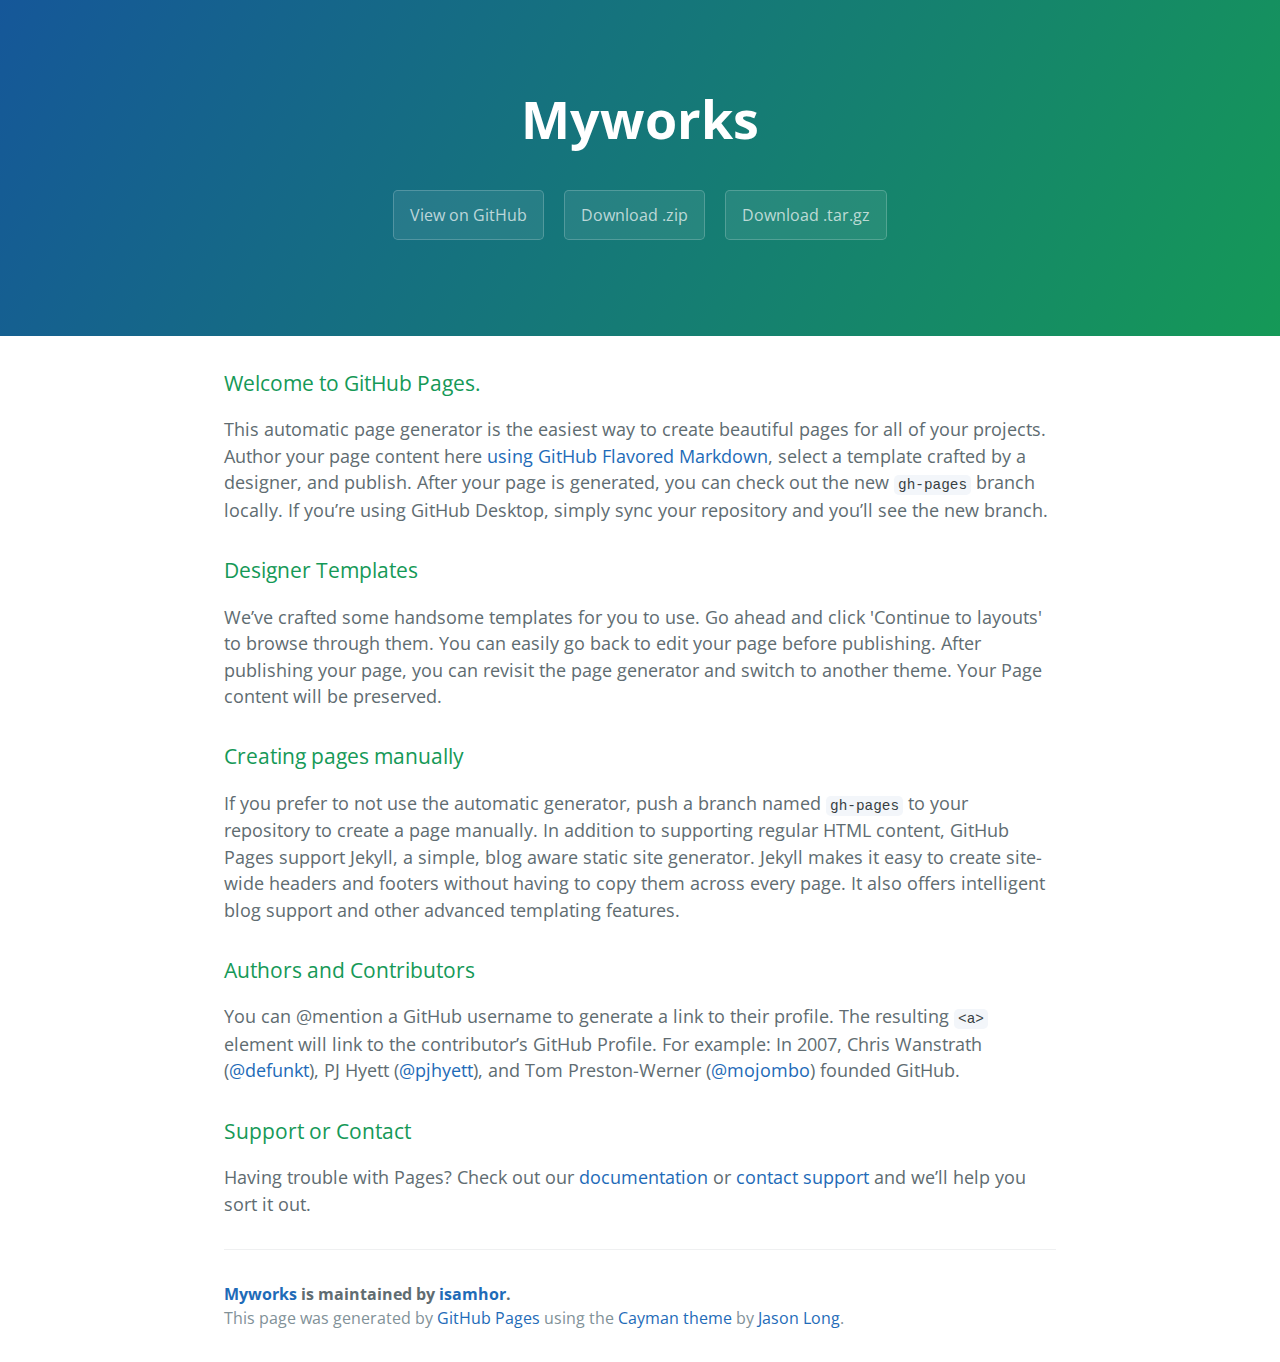
==== index.html @ 18c9c9f2 "Create gh-pages branch via GitHub" ====
<!DOCTYPE html>
<html lang="en-us">
  <head>
    <meta charset="UTF-8">
    <title>Myworks by isamhor</title>
    <meta name="viewport" content="width=device-width, initial-scale=1">
    <link rel="stylesheet" type="text/css" href="stylesheets/normalize.css" media="screen">
    <link href='https://fonts.googleapis.com/css?family=Open+Sans:400,700' rel='stylesheet' type='text/css'>
    <link rel="stylesheet" type="text/css" href="stylesheets/stylesheet.css" media="screen">
    <link rel="stylesheet" type="text/css" href="stylesheets/github-light.css" media="screen">
  </head>
  <body>
    <section class="page-header">
      <h1 class="project-name">Myworks</h1>
      <h2 class="project-tagline"></h2>
      <a href="https://github.com/isamhor/myworks" class="btn">View on GitHub</a>
      <a href="https://github.com/isamhor/myworks/zipball/master" class="btn">Download .zip</a>
      <a href="https://github.com/isamhor/myworks/tarball/master" class="btn">Download .tar.gz</a>
    </section>

    <section class="main-content">
      <h3>
<a id="welcome-to-github-pages" class="anchor" href="#welcome-to-github-pages" aria-hidden="true"><span aria-hidden="true" class="octicon octicon-link"></span></a>Welcome to GitHub Pages.</h3>

<p>This automatic page generator is the easiest way to create beautiful pages for all of your projects. Author your page content here <a href="https://guides.github.com/features/mastering-markdown/">using GitHub Flavored Markdown</a>, select a template crafted by a designer, and publish. After your page is generated, you can check out the new <code>gh-pages</code> branch locally. If you’re using GitHub Desktop, simply sync your repository and you’ll see the new branch.</p>

<h3>
<a id="designer-templates" class="anchor" href="#designer-templates" aria-hidden="true"><span aria-hidden="true" class="octicon octicon-link"></span></a>Designer Templates</h3>

<p>We’ve crafted some handsome templates for you to use. Go ahead and click 'Continue to layouts' to browse through them. You can easily go back to edit your page before publishing. After publishing your page, you can revisit the page generator and switch to another theme. Your Page content will be preserved.</p>

<h3>
<a id="creating-pages-manually" class="anchor" href="#creating-pages-manually" aria-hidden="true"><span aria-hidden="true" class="octicon octicon-link"></span></a>Creating pages manually</h3>

<p>If you prefer to not use the automatic generator, push a branch named <code>gh-pages</code> to your repository to create a page manually. In addition to supporting regular HTML content, GitHub Pages support Jekyll, a simple, blog aware static site generator. Jekyll makes it easy to create site-wide headers and footers without having to copy them across every page. It also offers intelligent blog support and other advanced templating features.</p>

<h3>
<a id="authors-and-contributors" class="anchor" href="#authors-and-contributors" aria-hidden="true"><span aria-hidden="true" class="octicon octicon-link"></span></a>Authors and Contributors</h3>

<p>You can @mention a GitHub username to generate a link to their profile. The resulting <code>&lt;a&gt;</code> element will link to the contributor’s GitHub Profile. For example: In 2007, Chris Wanstrath (<a href="https://github.com/defunkt" class="user-mention">@defunkt</a>), PJ Hyett (<a href="https://github.com/pjhyett" class="user-mention">@pjhyett</a>), and Tom Preston-Werner (<a href="https://github.com/mojombo" class="user-mention">@mojombo</a>) founded GitHub.</p>

<h3>
<a id="support-or-contact" class="anchor" href="#support-or-contact" aria-hidden="true"><span aria-hidden="true" class="octicon octicon-link"></span></a>Support or Contact</h3>

<p>Having trouble with Pages? Check out our <a href="https://help.github.com/pages">documentation</a> or <a href="https://github.com/contact">contact support</a> and we’ll help you sort it out.</p>

      <footer class="site-footer">
        <span class="site-footer-owner"><a href="https://github.com/isamhor/myworks">Myworks</a> is maintained by <a href="https://github.com/isamhor">isamhor</a>.</span>

        <span class="site-footer-credits">This page was generated by <a href="https://pages.github.com">GitHub Pages</a> using the <a href="https://github.com/jasonlong/cayman-theme">Cayman theme</a> by <a href="https://twitter.com/jasonlong">Jason Long</a>.</span>
      </footer>

    </section>

  
  </body>
</html>
---- stylesheets/stylesheet.css ----
* {
  box-sizing: border-box; }

body {
  padding: 0;
  margin: 0;
  font-family: "Open Sans", "Helvetica Neue", Helvetica, Arial, sans-serif;
  font-size: 16px;
  line-height: 1.5;
  color: #606c71; }

a {
  color: #1e6bb8;
  text-decoration: none; }
  a:hover {
    text-decoration: underline; }

.btn {
  display: inline-block;
  margin-bottom: 1rem;
  color: rgba(255, 255, 255, 0.7);
  background-color: rgba(255, 255, 255, 0.08);
  border-color: rgba(255, 255, 255, 0.2);
  border-style: solid;
  border-width: 1px;
  border-radius: 0.3rem;
  transition: color 0.2s, background-color 0.2s, border-color 0.2s; }
  .btn + .btn {
    margin-left: 1rem; }

.btn:hover {
  color: rgba(255, 255, 255, 0.8);
  text-decoration: none;
  background-color: rgba(255, 255, 255, 0.2);
  border-color: rgba(255, 255, 255, 0.3); }

@media screen and (min-width: 64em) {
  .btn {
    padding: 0.75rem 1rem; } }

@media screen and (min-width: 42em) and (max-width: 64em) {
  .btn {
    padding: 0.6rem 0.9rem;
    font-size: 0.9rem; } }

@media screen and (max-width: 42em) {
  .btn {
    display: block;
    width: 100%;
    padding: 0.75rem;
    font-size: 0.9rem; }
    .btn + .btn {
      margin-top: 1rem;
      margin-left: 0; } }

.page-header {
  color: #fff;
  text-align: center;
  background-color: #159957;
  background-image: linear-gradient(120deg, #155799, #159957); }

@media screen and (min-width: 64em) {
  .page-header {
    padding: 5rem 6rem; } }

@media screen and (min-width: 42em) and (max-width: 64em) {
  .page-header {
    padding: 3rem 4rem; } }

@media screen and (max-width: 42em) {
  .page-header {
    padding: 2rem 1rem; } }

.project-name {
  margin-top: 0;
  margin-bottom: 0.1rem; }

@media screen and (min-width: 64em) {
  .project-name {
    font-size: 3.25rem; } }

@media screen and (min-width: 42em) and (max-width: 64em) {
  .project-name {
    font-size: 2.25rem; } }

@media screen and (max-width: 42em) {
  .project-name {
    font-size: 1.75rem; } }

.project-tagline {
  margin-bottom: 2rem;
  font-weight: normal;
  opacity: 0.7; }

@media screen and (min-width: 64em) {
  .project-tagline {
    font-size: 1.25rem; } }

@media screen and (min-width: 42em) and (max-width: 64em) {
  .project-tagline {
    font-size: 1.15rem; } }

@media screen and (max-width: 42em) {
  .project-tagline {
    font-size: 1rem; } }

.main-content :first-child {
  margin-top: 0; }
.main-content img {
  max-width: 100%; }
.main-content h1, .main-content h2, .main-content h3, .main-content h4, .main-content h5, .main-content h6 {
  margin-top: 2rem;
  margin-bottom: 1rem;
  font-weight: normal;
  color: #159957; }
.main-content p {
  margin-bottom: 1em; }
.main-content code {
  padding: 2px 4px;
  font-family: Consolas, "Liberation Mono", Menlo, Courier, monospace;
  font-size: 0.9rem;
  color: #383e41;
  background-color: #f3f6fa;
  border-radius: 0.3rem; }
.main-content pre {
  padding: 0.8rem;
  margin-top: 0;
  margin-bottom: 1rem;
  font: 1rem Consolas, "Liberation Mono", Menlo, Courier, monospace;
  color: #567482;
  word-wrap: normal;
  background-color: #f3f6fa;
  border: solid 1px #dce6f0;
  border-radius: 0.3rem; }
  .main-content pre > code {
    padding: 0;
    margin: 0;
    font-size: 0.9rem;
    color: #567482;
    word-break: normal;
    white-space: pre;
    background: transparent;
    border: 0; }
.main-content .highlight {
  margin-bottom: 1rem; }
  .main-content .highlight pre {
    margin-bottom: 0;
    word-break: normal; }
.main-content .highlight pre, .main-content pre {
  padding: 0.8rem;
  overflow: auto;
  font-size: 0.9rem;
  line-height: 1.45;
  border-radius: 0.3rem; }
.main-content pre code, .main-content pre tt {
  display: inline;
  max-width: initial;
  padding: 0;
  margin: 0;
  overflow: initial;
  line-height: inherit;
  word-wrap: normal;
  background-color: transparent;
  border: 0; }
  .main-content pre code:before, .main-content pre code:after, .main-content pre tt:before, .main-content pre tt:after {
    content: normal; }
.main-content ul, .main-content ol {
  margin-top: 0; }
.main-content blockquote {
  padding: 0 1rem;
  margin-left: 0;
  color: #819198;
  border-left: 0.3rem solid #dce6f0; }
  .main-content blockquote > :first-child {
    margin-top: 0; }
  .main-content blockquote > :last-child {
    margin-bottom: 0; }
.main-content table {
  display: block;
  width: 100%;
  overflow: auto;
  word-break: normal;
  word-break: keep-all; }
  .main-content table th {
    font-weight: bold; }
  .main-content table th, .main-content table td {
    padding: 0.5rem 1rem;
    border: 1px solid #e9ebec; }
.main-content dl {
  padding: 0; }
  .main-content dl dt {
    padding: 0;
    margin-top: 1rem;
    font-size: 1rem;
    font-weight: bold; }
  .main-content dl dd {
    padding: 0;
    margin-bottom: 1rem; }
.main-content hr {
  height: 2px;
  padding: 0;
  margin: 1rem 0;
  background-color: #eff0f1;
  border: 0; }

@media screen and (min-width: 64em) {
  .main-content {
    max-width: 64rem;
    padding: 2rem 6rem;
    margin: 0 auto;
    font-size: 1.1rem; } }

@media screen and (min-width: 42em) and (max-width: 64em) {
  .main-content {
    padding: 2rem 4rem;
    font-size: 1.1rem; } }

@media screen and (max-width: 42em) {
  .main-content {
    padding: 2rem 1rem;
    font-size: 1rem; } }

.site-footer {
  padding-top: 2rem;
  margin-top: 2rem;
  border-top: solid 1px #eff0f1; }

.site-footer-owner {
  display: block;
  font-weight: bold; }

.site-footer-credits {
  color: #819198; }

@media screen and (min-width: 64em) {
  .site-footer {
    font-size: 1rem; } }

@media screen and (min-width: 42em) and (max-width: 64em) {
  .site-footer {
    font-size: 1rem; } }

@media screen and (max-width: 42em) {
  .site-footer {
    font-size: 0.9rem; } }
---- stylesheets/github-light.css ----
/*
The MIT License (MIT)

Copyright (c) 2016 GitHub, Inc.

Permission is hereby granted, free of charge, to any person obtaining a copy
of this software and associated documentation files (the "Software"), to deal
in the Software without restriction, including without limitation the rights
to use, copy, modify, merge, publish, distribute, sublicense, and/or sell
copies of the Software, and to permit persons to whom the Software is
furnished to do so, subject to the following conditions:

The above copyright notice and this permission notice shall be included in all
copies or substantial portions of the Software.

THE SOFTWARE IS PROVIDED "AS IS", WITHOUT WARRANTY OF ANY KIND, EXPRESS OR
IMPLIED, INCLUDING BUT NOT LIMITED TO THE WARRANTIES OF MERCHANTABILITY,
FITNESS FOR A PARTICULAR PURPOSE AND NONINFRINGEMENT. IN NO EVENT SHALL THE
AUTHORS OR COPYRIGHT HOLDERS BE LIABLE FOR ANY CLAIM, DAMAGES OR OTHER
LIABILITY, WHETHER IN AN ACTION OF CONTRACT, TORT OR OTHERWISE, ARISING FROM,
OUT OF OR IN CONNECTION WITH THE SOFTWARE OR THE USE OR OTHER DEALINGS IN THE
SOFTWARE.

*/

.pl-c /* comment */ {
  color: #969896;
}

.pl-c1 /* constant, variable.other.constant, support, meta.property-name, support.constant, support.variable, meta.module-reference, markup.raw, meta.diff.header */,
.pl-s .pl-v /* string variable */ {
  color: #0086b3;
}

.pl-e /* entity */,
.pl-en /* entity.name */ {
  color: #795da3;
}

.pl-smi /* variable.parameter.function, storage.modifier.package, storage.modifier.import, storage.type.java, variable.other */,
.pl-s .pl-s1 /* string source */ {
  color: #333;
}

.pl-ent /* entity.name.tag */ {
  color: #63a35c;
}

.pl-k /* keyword, storage, storage.type */ {
  color: #a71d5d;
}

.pl-s /* string */,
.pl-pds /* punctuation.definition.string, string.regexp.character-class */,
.pl-s .pl-pse .pl-s1 /* string punctuation.section.embedded source */,
.pl-sr /* string.regexp */,
.pl-sr .pl-cce /* string.regexp constant.character.escape */,
.pl-sr .pl-sre /* string.regexp source.ruby.embedded */,
.pl-sr .pl-sra /* string.regexp string.regexp.arbitrary-repitition */ {
  color: #183691;
}

.pl-v /* variable */ {
  color: #ed6a43;
}

.pl-id /* invalid.deprecated */ {
  color: #b52a1d;
}

.pl-ii /* invalid.illegal */ {
  color: #f8f8f8;
  background-color: #b52a1d;
}

.pl-sr .pl-cce /* string.regexp constant.character.escape */ {
  font-weight: bold;
  color: #63a35c;
}

.pl-ml /* markup.list */ {
  color: #693a17;
}

.pl-mh /* markup.heading */,
.pl-mh .pl-en /* markup.heading entity.name */,
.pl-ms /* meta.separator */ {
  font-weight: bold;
  color: #1d3e81;
}

.pl-mq /* markup.quote */ {
  color: #008080;
}

.pl-mi /* markup.italic */ {
  font-style: italic;
  color: #333;
}

.pl-mb /* markup.bold */ {
  font-weight: bold;
  color: #333;
}

.pl-md /* markup.deleted, meta.diff.header.from-file */ {
  color: #bd2c00;
  background-color: #ffecec;
}

.pl-mi1 /* markup.inserted, meta.diff.header.to-file */ {
  color: #55a532;
  background-color: #eaffea;
}

.pl-mdr /* meta.diff.range */ {
  font-weight: bold;
  color: #795da3;
}

.pl-mo /* meta.output */ {
  color: #1d3e81;
}
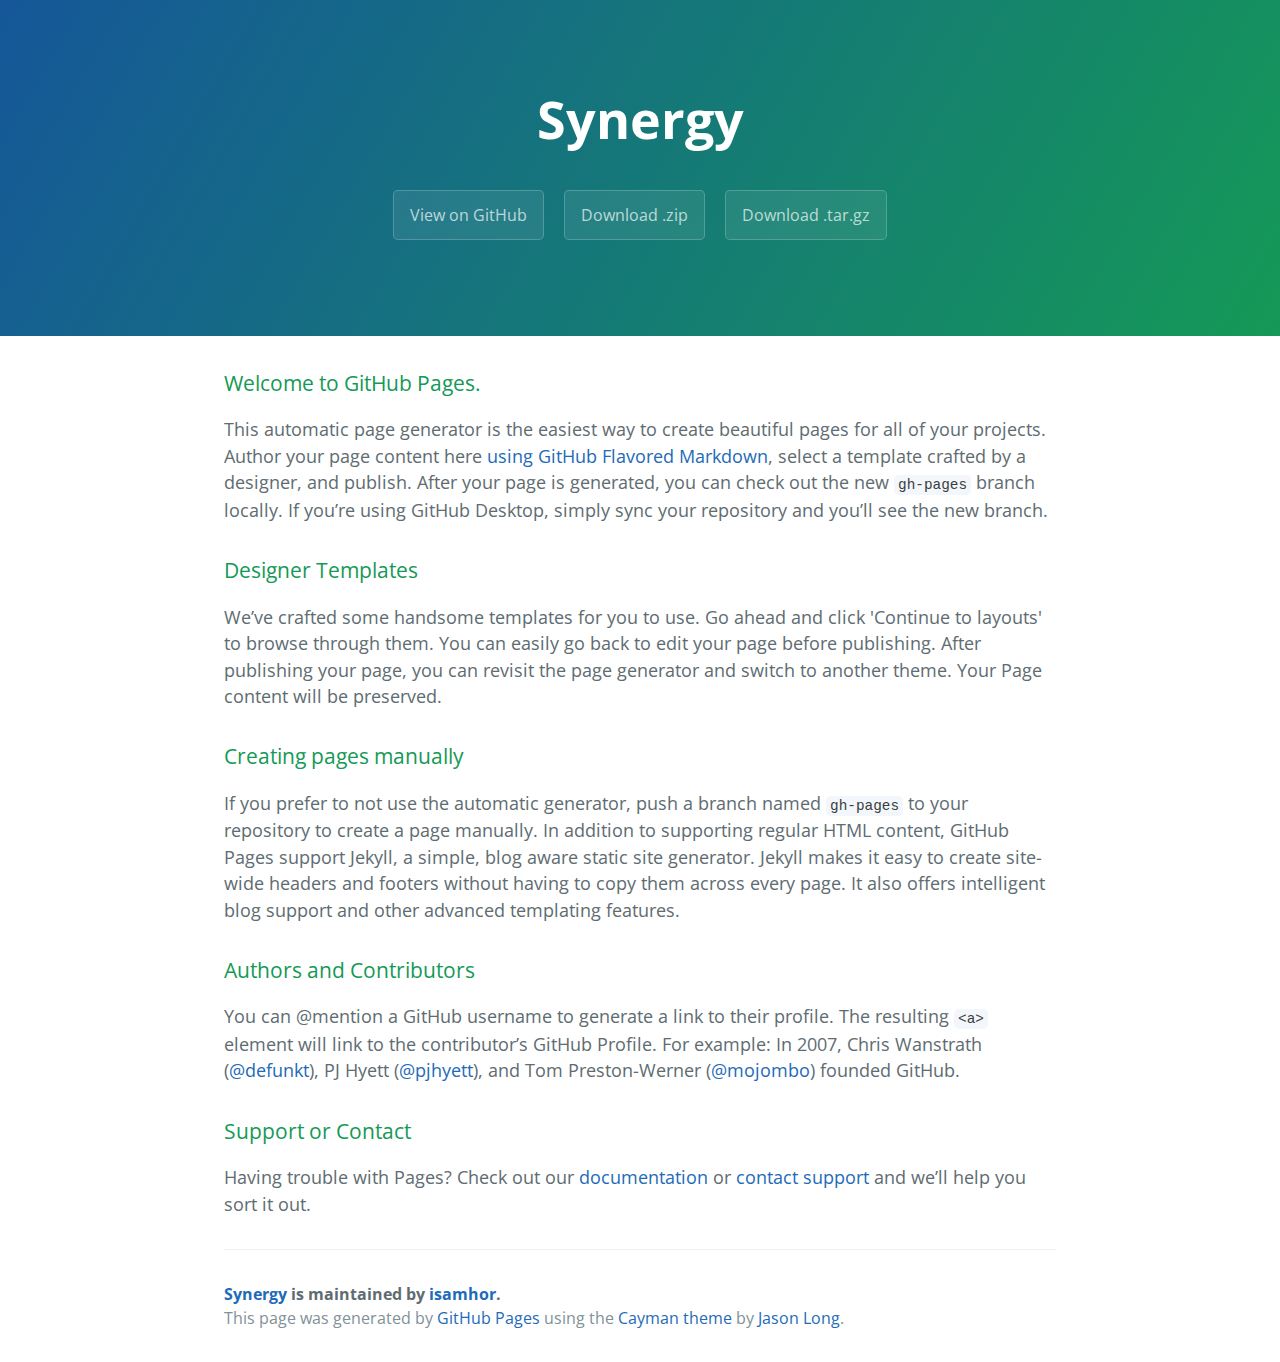
==== commit 74f784b4: "Create master branch via GitHub" ====
--- a/index.html
+++ b/index.html
@@ -2,7 +2,7 @@
 <html lang="en-us">
   <head>
     <meta charset="UTF-8">
-    <title>Myworks by isamhor</title>
+    <title>Synergy by isamhor</title>
     <meta name="viewport" content="width=device-width, initial-scale=1">
     <link rel="stylesheet" type="text/css" href="stylesheets/normalize.css" media="screen">
     <link href='https://fonts.googleapis.com/css?family=Open+Sans:400,700' rel='stylesheet' type='text/css'>
@@ -11,7 +11,7 @@
   </head>
   <body>
     <section class="page-header">
-      <h1 class="project-name">Myworks</h1>
+      <h1 class="project-name">Synergy</h1>
       <h2 class="project-tagline"></h2>
       <a href="https://github.com/isamhor/myworks" class="btn">View on GitHub</a>
       <a href="https://github.com/isamhor/myworks/zipball/master" class="btn">Download .zip</a>
@@ -45,7 +45,7 @@
 <p>Having trouble with Pages? Check out our <a href="https://help.github.com/pages">documentation</a> or <a href="https://github.com/contact">contact support</a> and we’ll help you sort it out.</p>
 
       <footer class="site-footer">
-        <span class="site-footer-owner"><a href="https://github.com/isamhor/myworks">Myworks</a> is maintained by <a href="https://github.com/isamhor">isamhor</a>.</span>
+        <span class="site-footer-owner"><a href="https://github.com/isamhor/myworks">Synergy</a> is maintained by <a href="https://github.com/isamhor">isamhor</a>.</span>
 
         <span class="site-footer-credits">This page was generated by <a href="https://pages.github.com">GitHub Pages</a> using the <a href="https://github.com/jasonlong/cayman-theme">Cayman theme</a> by <a href="https://twitter.com/jasonlong">Jason Long</a>.</span>
       </footer>
